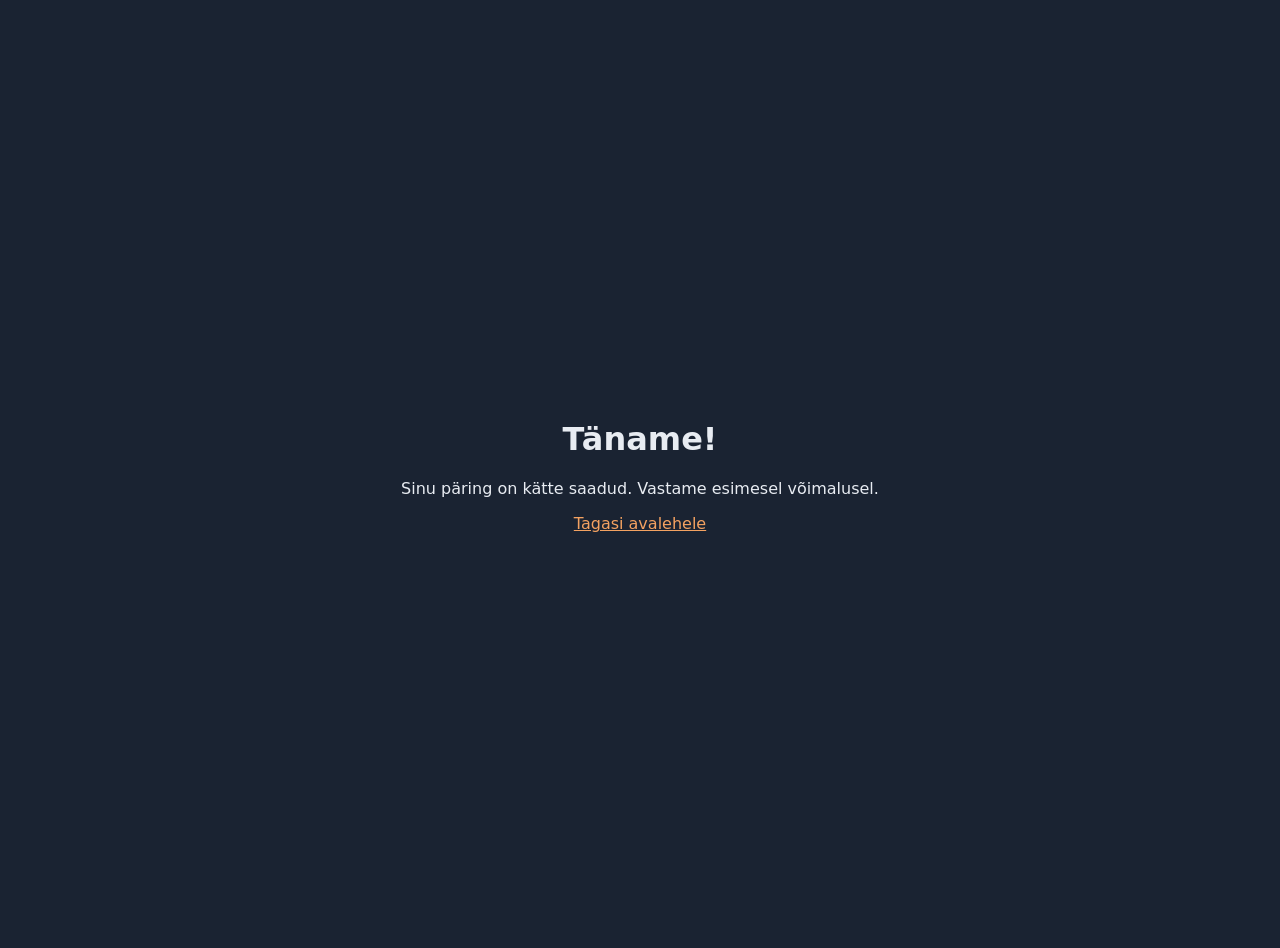
==== aitah.html @ dfaab479 "Kontaktivormi parandus" ====
<!DOCTYPE html>
<html lang="et">
  <head>
    <meta charset="utf-8" />
    <meta name="viewport" content="width=device-width, initial-scale=1.0" />
    <title>Täname päringu eest | Plaatvundament.com</title>
    <meta name="robots" content="noindex" />
    <style>
      body {
        font-family: system-ui, "Segoe UI", Roboto, Helvetica, Arial, sans-serif;
        margin: 0;
        min-height: 100vh;
        display: flex;
        align-items: center;
        justify-content: center;
        background: #1a2332;
        color: #e8ecf2;
        padding: 1.5rem;
        text-align: center;
      }
      a {
        color: #f4a261;
      }
    </style>
  </head>
  <body>
    <div>
      <h1>Täname!</h1>
      <p>Sinu päring on kätte saadud. Vastame esimesel võimalusel.</p>
      <p><a href="https://plaatvundament.com/">Tagasi avalehele</a></p>
    </div>
  </body>
</html>
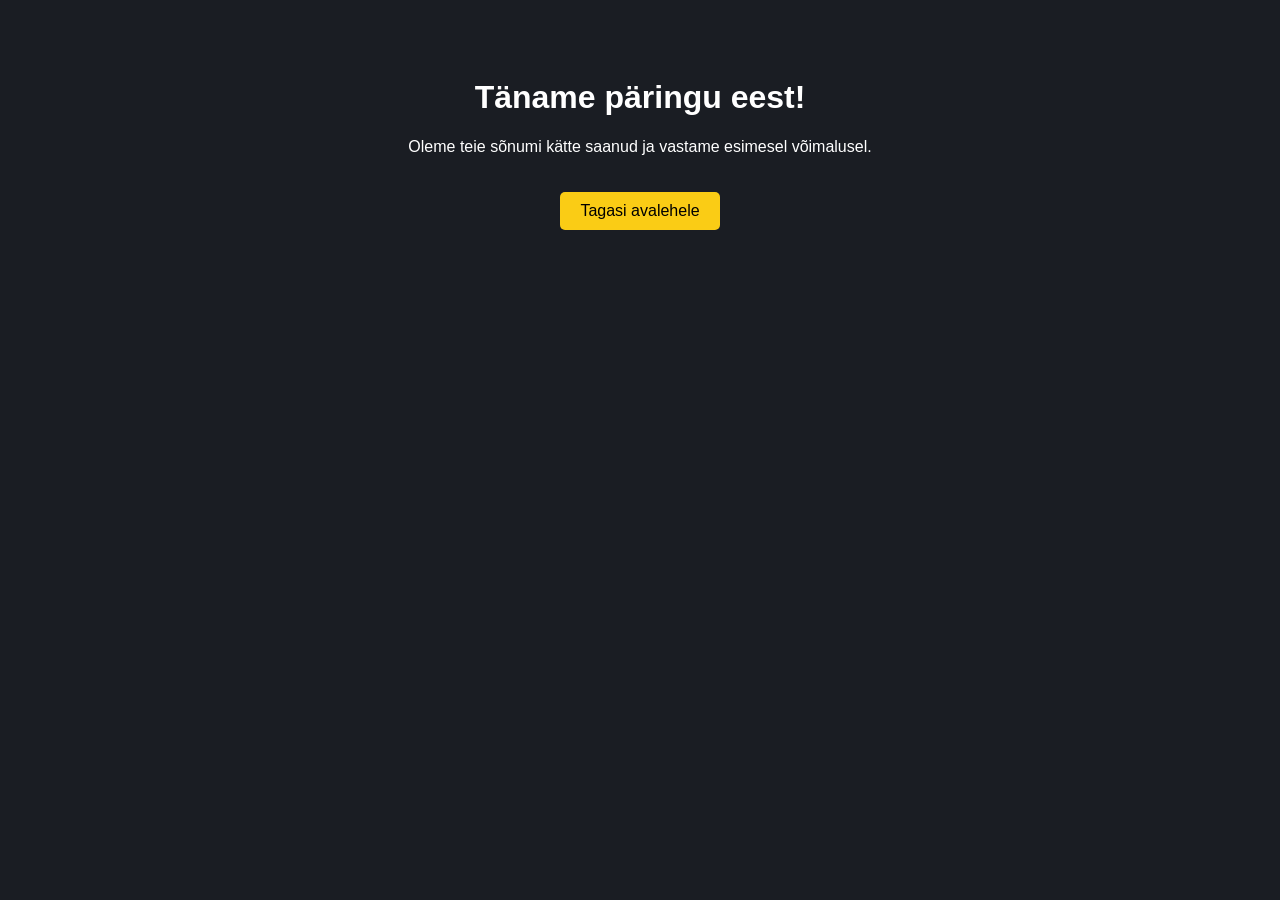
==== commit a2361883: "Kontaktivormi parandus" ====
--- a/aitah.html
+++ b/aitah.html
@@ -1,33 +1,32 @@
 <!DOCTYPE html>
 <html lang="et">
   <head>
-    <meta charset="utf-8" />
+    <meta charset="UTF-8" />
     <meta name="viewport" content="width=device-width, initial-scale=1.0" />
-    <title>Täname päringu eest | Plaatvundament.com</title>
+    <title>Täname! | Plaatvundament.com</title>
     <meta name="robots" content="noindex" />
     <style>
       body {
-        font-family: system-ui, "Segoe UI", Roboto, Helvetica, Arial, sans-serif;
-        margin: 0;
-        min-height: 100vh;
-        display: flex;
-        align-items: center;
-        justify-content: center;
-        background: #1a2332;
-        color: #e8ecf2;
-        padding: 1.5rem;
+        font-family: sans-serif;
         text-align: center;
+        padding: 50px;
+        background: #1a1d23;
+        color: white;
       }
-      a {
-        color: #f4a261;
+      .btn {
+        display: inline-block;
+        padding: 10px 20px;
+        background: #facc15;
+        color: black;
+        text-decoration: none;
+        border-radius: 5px;
+        margin-top: 20px;
       }
     </style>
   </head>
   <body>
-    <div>
-      <h1>Täname!</h1>
-      <p>Sinu päring on kätte saadud. Vastame esimesel võimalusel.</p>
-      <p><a href="https://plaatvundament.com/">Tagasi avalehele</a></p>
-    </div>
+    <h1>Täname päringu eest!</h1>
+    <p>Oleme teie sõnumi kätte saanud ja vastame esimesel võimalusel.</p>
+    <a href="/" class="btn">Tagasi avalehele</a>
   </body>
 </html>
